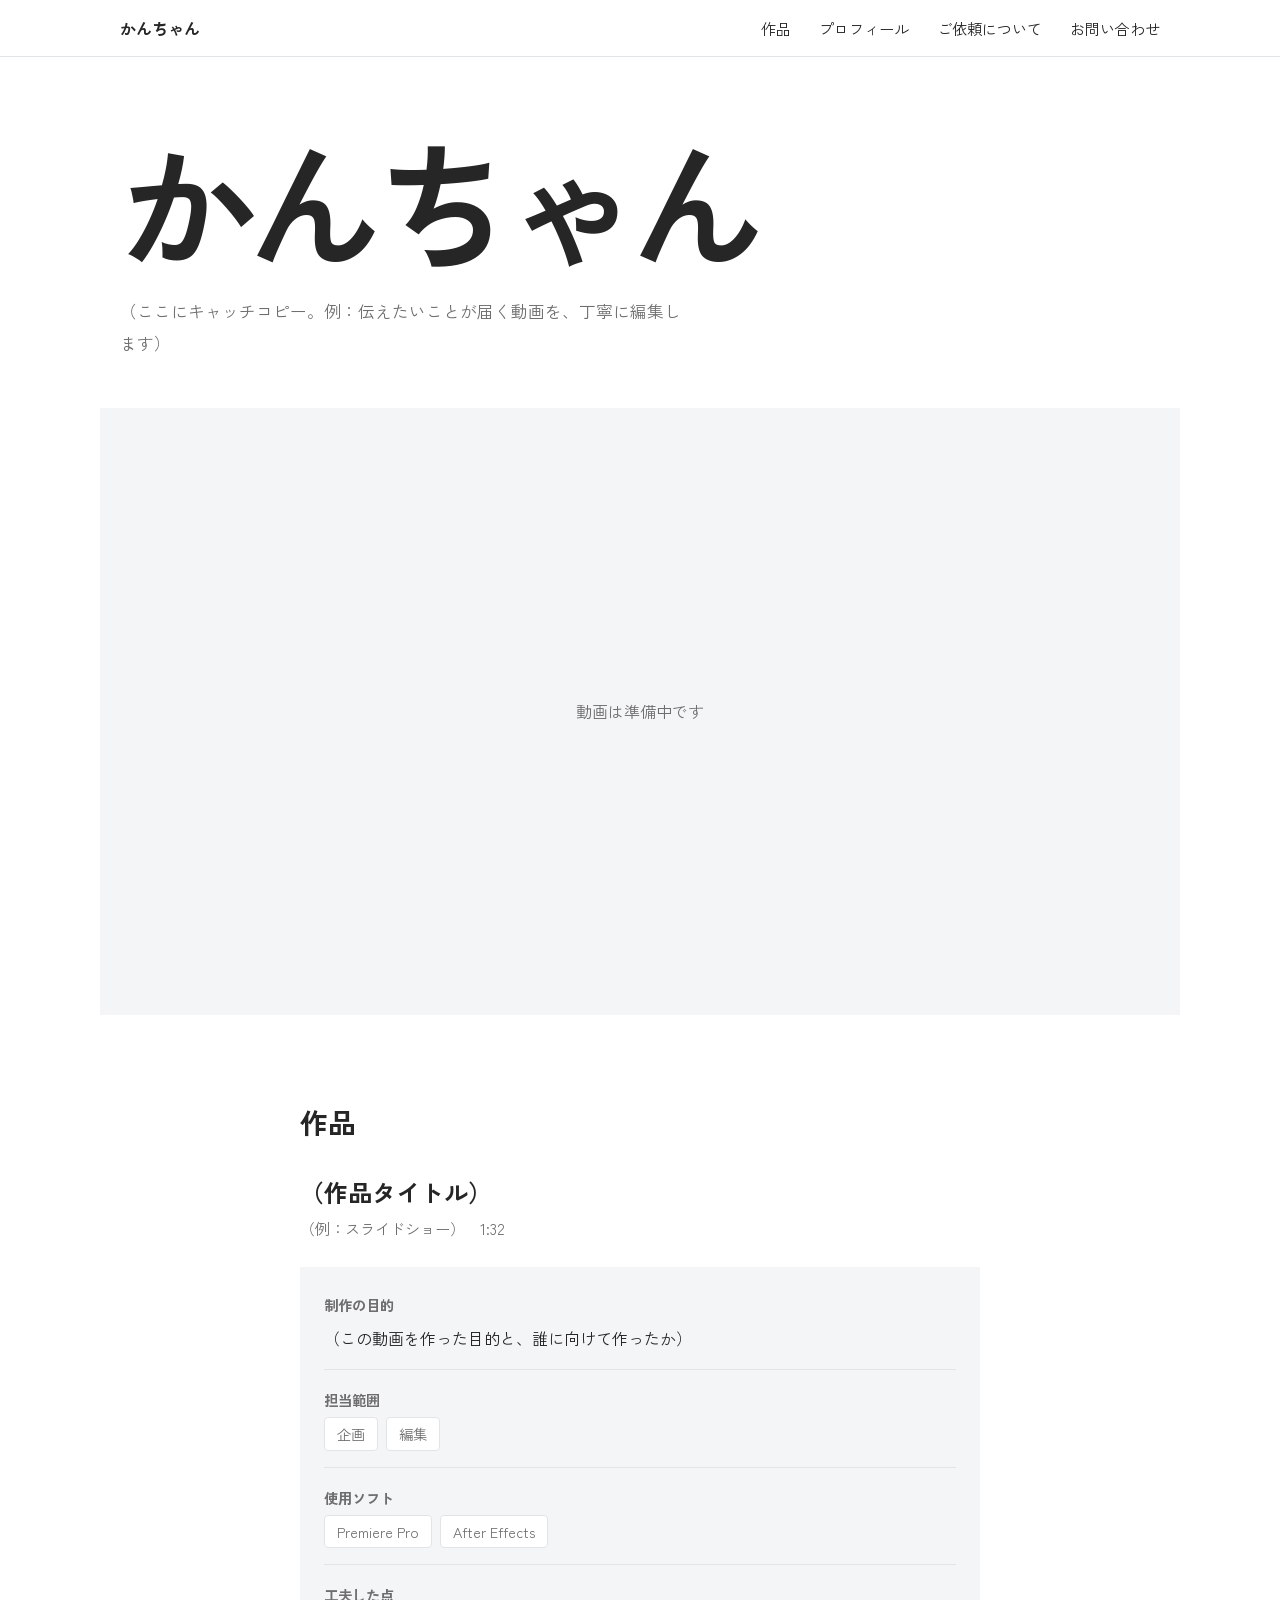
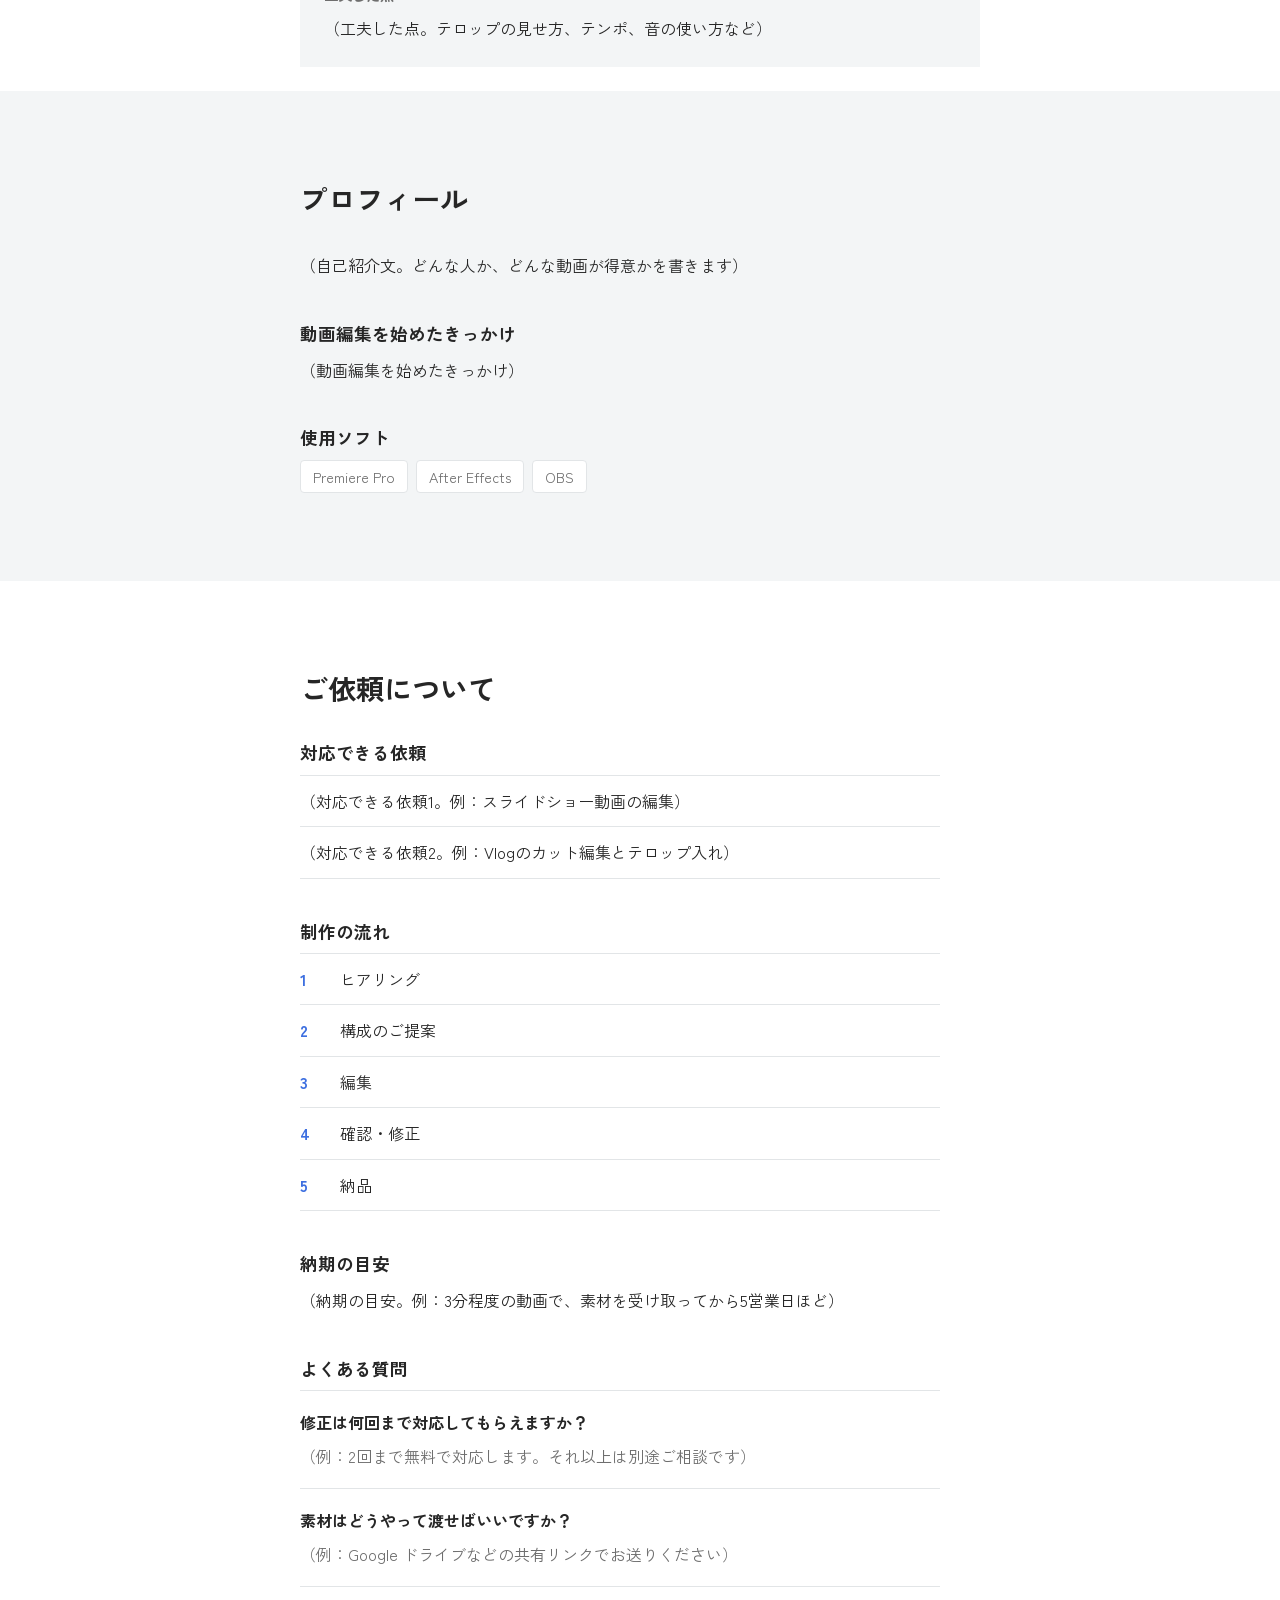
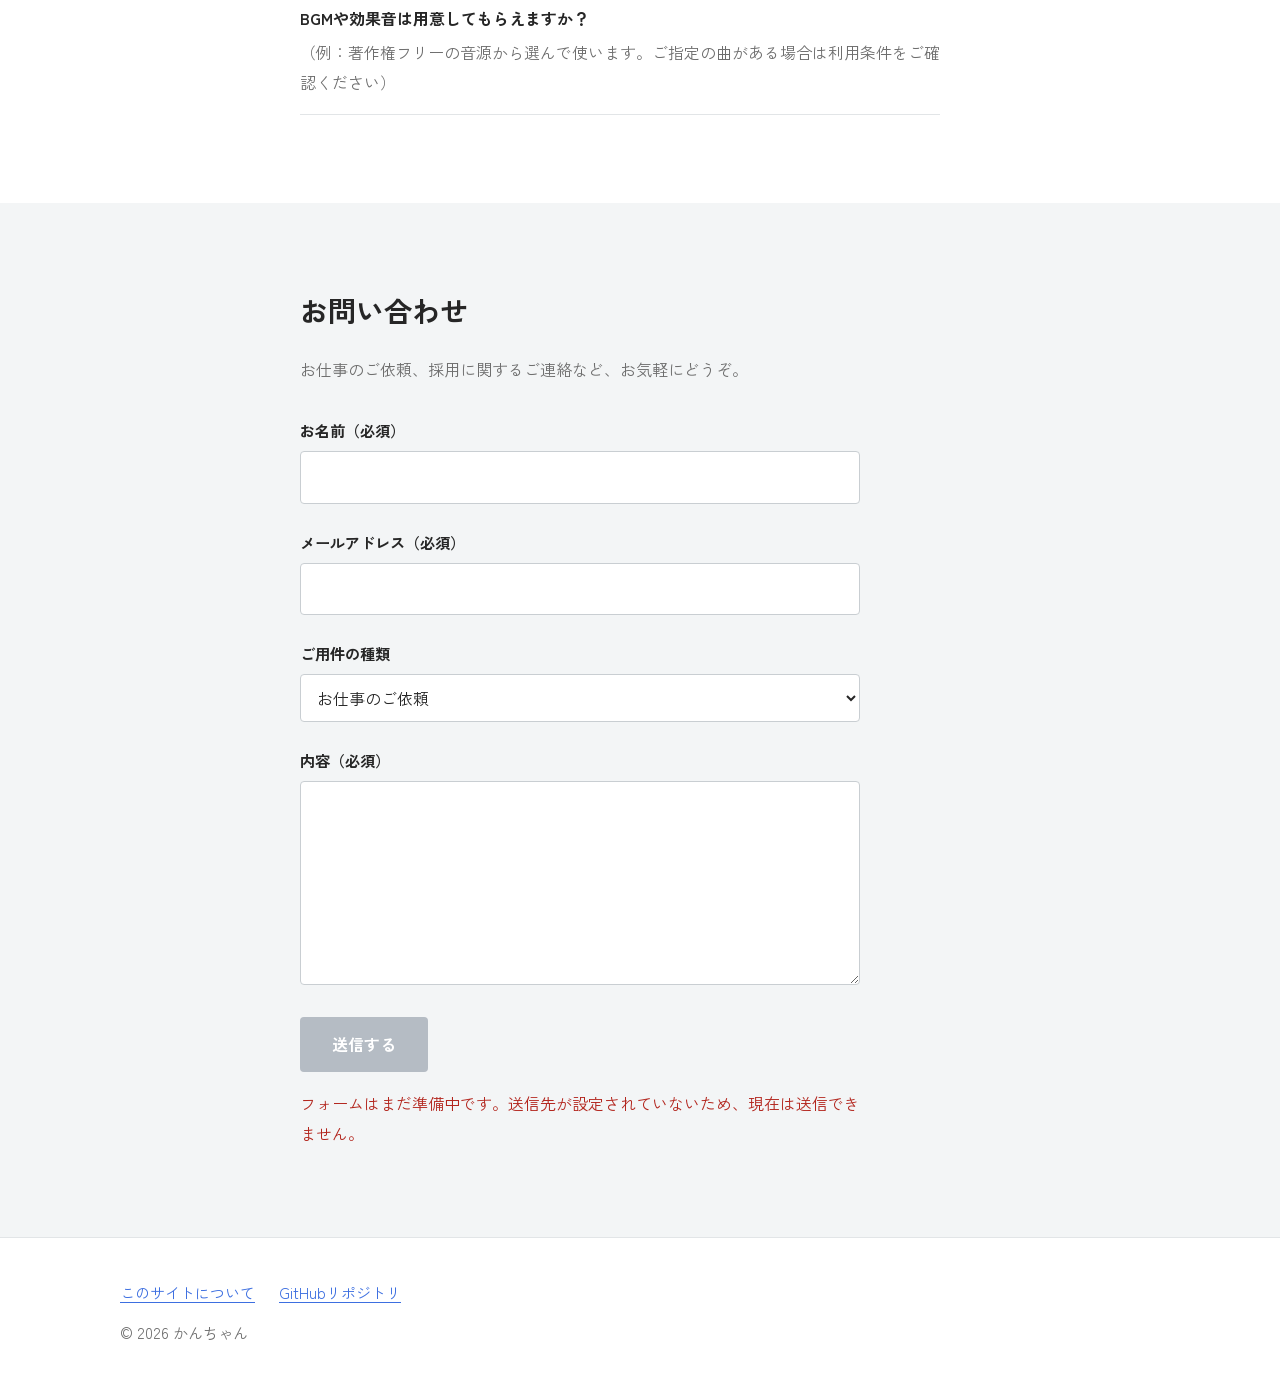
==== index.html @ 6560cdaa "ポートフォリオサイトの初期版 Co-Authored-By: Claude Sonnet 5 <noreply@anthropic.com>" ====
<!DOCTYPE html>
<html lang="ja">
<head>
  <meta charset="utf-8">
  <meta name="viewport" content="width=device-width, initial-scale=1">
  <title>かんちゃん | 動画編集ポートフォリオ</title>
  <meta name="description" content="動画編集者かんちゃんのポートフォリオです。制作した動画作品、プロフィール、ご依頼の流れ、お問い合わせフォームを掲載しています。">
  <meta property="og:type" content="website">
  <meta property="og:title" content="かんちゃん | 動画編集ポートフォリオ">
  <meta property="og:description" content="動画編集者かんちゃんのポートフォリオです。制作した動画作品、プロフィール、ご依頼の流れ、お問い合わせフォームを掲載しています。">
  <meta property="og:image" content="assets/ogp.png">
  <meta name="twitter:card" content="summary_large_image">
  <link rel="icon" href="assets/favicon.svg" type="image/svg+xml">
  <link rel="preconnect" href="https://fonts.googleapis.com">
  <link rel="preconnect" href="https://fonts.gstatic.com" crossorigin>
  <link href="https://fonts.googleapis.com/css2?family=Zen+Kaku+Gothic+New:wght@400;700&display=swap" rel="stylesheet">
  <link rel="stylesheet" href="style.css">
</head>
<body>
  <a class="skip" href="#works">本文へ移動</a>

  <header class="site-header">
    <div class="header-inner">
      <a class="brand" href="#top" data-site="name">かんちゃん</a>
      <button class="menu-button" type="button" aria-expanded="false" aria-controls="global-nav">メニュー</button>
      <nav id="global-nav" class="global-nav" aria-label="ページ内リンク">
        <a href="#works">作品</a>
        <a href="#profile">プロフィール</a>
        <a href="#services">ご依頼について</a>
        <a href="#contact">お問い合わせ</a>
      </nav>
    </div>
  </header>

  <main id="top">
    <section class="hero">
      <div class="wrap">
        <h1 class="hero-name" data-site="name">かんちゃん</h1>
        <p class="hero-copy" data-site="catchcopy"></p>
      </div>
      <div id="hero-work" class="hero-work"></div>
    </section>

    <section id="works" class="section">
      <div class="wrap">
        <h2>作品</h2>
      </div>
      <div id="works-list"></div>
      <div id="samples-block" class="wrap samples" hidden>
        <h3>短いサンプル</h3>
        <div id="samples-list" class="samples-list"></div>
      </div>
    </section>

    <section id="profile" class="section section-tint">
      <div class="wrap">
        <h2>プロフィール</h2>
        <div class="prose">
          <p id="profile-intro"></p>
          <h3>動画編集を始めたきっかけ</h3>
          <p id="profile-origin"></p>
          <h3>使用ソフト</h3>
          <ul id="profile-tools" class="tags"></ul>
        </div>
      </div>
    </section>

    <section id="services" class="section">
      <div class="wrap">
        <h2>ご依頼について</h2>
        <div class="prose">
          <h3>対応できる依頼</h3>
          <ul id="services-types" class="plain-list"></ul>
          <h3>制作の流れ</h3>
          <ol id="services-flow" class="flow"></ol>
          <h3>納期の目安</h3>
          <p id="services-schedule"></p>
          <div id="services-faq-block" hidden>
            <h3>よくある質問</h3>
            <dl id="services-faq" class="faq"></dl>
          </div>
        </div>
      </div>
    </section>

    <section id="contact" class="section section-tint">
      <div class="wrap">
        <h2>お問い合わせ</h2>
        <p class="lead">お仕事のご依頼、採用に関するご連絡など、お気軽にどうぞ。</p>
        <form id="contact-form" class="form" novalidate>
          <div class="field">
            <label for="f-name">お名前（必須）</label>
            <input id="f-name" name="name" type="text" autocomplete="name" required>
          </div>
          <div class="field">
            <label for="f-email">メールアドレス（必須）</label>
            <input id="f-email" name="email" type="email" autocomplete="email" required>
          </div>
          <div class="field">
            <label for="f-category">ご用件の種類</label>
            <select id="f-category" name="category">
              <option>お仕事のご依頼</option>
              <option>採用に関するご連絡</option>
              <option>その他</option>
            </select>
          </div>
          <div class="field">
            <label for="f-message">内容（必須）</label>
            <textarea id="f-message" name="message" rows="6" required></textarea>
          </div>
          <!-- スパム対策：人間には見えない欄。Formspreeはここに入力があると破棄します -->
          <div class="hp" aria-hidden="true">
            <label for="f-gotcha">この欄は空のままにしてください</label>
            <input id="f-gotcha" name="_gotcha" type="text" tabindex="-1" autocomplete="off">
          </div>
          <button id="f-submit" class="button" type="submit">送信する</button>
          <p id="form-status" class="form-status" role="status" aria-live="polite"></p>
        </form>
      </div>
    </section>
  </main>

  <footer class="site-footer">
    <div class="wrap footer-inner">
      <p class="footer-links">
        <a href="about-this-site.html">このサイトについて</a>
        <a id="repo-link" href="#" rel="noopener">GitHubリポジトリ</a>
      </p>
      <p class="copyright">&copy; <span id="year"></span> <span data-site="name">かんちゃん</span></p>
    </div>
  </footer>

  <script src="content.js"></script>
  <script src="main.js"></script>
</body>
</html>
---- style.css ----
:root {
  --paper: #FFFFFF;
  --mist: #F3F5F6;
  --ink: #262626;
  --sub: #6E6E6E;
  --line: #E2E5E7;
  --accent: #3D6FE0;
  --gutter: 20px;
}

* { box-sizing: border-box; }

html { scroll-behavior: smooth; scroll-padding-top: 72px; }

body {
  margin: 0;
  background: var(--paper);
  color: var(--ink);
  font-family: "Zen Kaku Gothic New", "Hiragino Kaku Gothic ProN", "Yu Gothic", sans-serif;
  font-weight: 400;
  line-height: 1.9;
  -webkit-text-size-adjust: 100%;
}

a { color: var(--accent); text-underline-offset: 3px; }

:focus-visible { outline: 3px solid var(--accent); outline-offset: 3px; }

.wrap { max-width: 720px; margin: 0 auto; padding: 0 var(--gutter); }

.skip {
  position: absolute; left: 8px; top: -60px;
  background: var(--paper); padding: 8px 12px; z-index: 30;
}
.skip:focus { top: 8px; }

/* ---------- ヘッダー ---------- */
.site-header {
  position: sticky; top: 0; z-index: 20;
  background: var(--paper);
  border-bottom: 1px solid var(--line);
}
.header-inner {
  max-width: 1080px; margin: 0 auto; padding: 0 var(--gutter);
  min-height: 56px; display: flex; align-items: center; justify-content: space-between;
  flex-wrap: wrap;
}
.brand { color: var(--ink); font-weight: 700; text-decoration: none; }
.global-nav { display: flex; gap: 28px; }
.global-nav a { color: var(--ink); text-decoration: none; font-size: 0.95rem; }
.global-nav a:hover { color: var(--accent); }
.menu-button {
  display: none; font: inherit; background: none; border: 1px solid var(--line);
  border-radius: 4px; padding: 6px 12px; color: var(--ink); cursor: pointer;
}

/* ---------- ファーストビュー ---------- */
.hero { padding: 72px 0 0; }
.hero-name {
  margin: 0;
  font-size: clamp(3.5rem, 13vw, 8.5rem);
  font-weight: 700;
  letter-spacing: -0.06em;
  line-height: 1.05;
}
.hero-copy { margin: 24px 0 0; color: var(--sub); font-size: 1.05rem; max-width: 34em; }
.hero .wrap { max-width: 1080px; }
.hero-work { margin-top: 48px; }

/* ---------- 動画 ---------- */
.video {
  position: relative; aspect-ratio: 16 / 9;
  max-width: 1080px; margin: 0 auto; background: #111;
}
.video iframe, .video-play, .video-play img {
  position: absolute; inset: 0; width: 100%; height: 100%; border: 0;
}
.video-play { padding: 0; background: none; border: 0; cursor: pointer; }
.video-play img { object-fit: cover; }
.play-icon {
  position: absolute; left: 50%; top: 50%; width: 72px; height: 72px; margin: -36px 0 0 -36px;
  background: rgba(255, 255, 255, 0.92); border-radius: 50%;
}
.play-icon::after {
  content: ""; position: absolute; left: 29px; top: 22px;
  border-left: 22px solid var(--ink);
  border-top: 14px solid transparent; border-bottom: 14px solid transparent;
}
.video-empty {
  background: var(--mist); display: flex; align-items: center; justify-content: center;
  color: var(--sub);
}
.video-empty p { margin: 0; }

/* ---------- セクション ---------- */
.section { padding: 88px 0; }
.section-tint { background: var(--mist); }
h2 { font-size: 1.75rem; line-height: 1.4; margin: 0 0 32px; }
h3 { font-size: 1.1rem; line-height: 1.5; margin: 40px 0 8px; }
.prose > h3:first-child { margin-top: 0; }
.prose p { margin: 0 0 1em; max-width: 40em; }
.lead { margin: -8px 0 32px; color: var(--sub); }

.tags, .plain-list { list-style: none; margin: 0; padding: 0; }
.tags { display: flex; flex-wrap: wrap; gap: 8px; }
.tags li {
  border: 1px solid var(--line); background: var(--paper);
  padding: 2px 12px; border-radius: 4px; font-size: 0.9rem; color: var(--sub);
}
.section-tint .tags li, .work .tags li { background: var(--paper); }
.plain-list li { padding: 10px 0; border-bottom: 1px solid var(--line); max-width: 40em; }
.plain-list li:first-child { border-top: 1px solid var(--line); }

.flow { margin: 0; padding: 0; list-style: none; counter-reset: step; }
.flow li {
  counter-increment: step; display: flex; gap: 16px; align-items: baseline;
  padding: 10px 0; border-bottom: 1px solid var(--line); max-width: 40em;
}
.flow li::before {
  content: counter(step); font-weight: 700; color: var(--accent); min-width: 1.5em;
}
.flow li:first-child { border-top: 1px solid var(--line); }

/* ---------- 作品 ---------- */
#works { padding-bottom: 24px; }
.work { margin-top: 56px; }
.work:first-child { margin-top: 0; }
.work + .work { padding-top: 56px; border-top: 1px solid var(--line); }
.work .video { margin-bottom: 32px; }
.work-title { font-size: 1.5rem; margin: 0; }
.work-meta { margin: 4px 0 24px; color: var(--sub); font-size: 0.95rem; }
.work-details { margin: 0; background: var(--mist); padding: 8px 24px; }
.work-details .row { padding: 16px 0; border-bottom: 1px solid var(--line); }
.work-details .row:last-child { border-bottom: 0; }
.work-details dt { font-weight: 700; font-size: 0.9rem; color: var(--sub); }
.work-details dd { margin: 4px 0 0; }
.empty { margin: 0; padding: 48px 0; color: var(--sub); }

/* ---------- 短いサンプル ---------- */
.samples { margin-top: 72px; padding-top: 48px; border-top: 1px solid var(--line); max-width: 1080px; }
.samples h3 { margin-top: 0; }
.samples-list { display: grid; grid-template-columns: repeat(2, 1fr); gap: 32px 24px; }
.sample { margin: 0; }
.sample .video { margin: 0; }
.sample figcaption { margin-top: 10px; display: flex; flex-direction: column; font-size: 0.95rem; line-height: 1.7; }
.sample figcaption span { color: var(--sub); }

/* ---------- よくある質問 ---------- */
.faq { margin: 0; max-width: 40em; }
.faq-item { padding: 16px 0; border-bottom: 1px solid var(--line); }
.faq-item:first-child { border-top: 1px solid var(--line); }
.faq dt { font-weight: 700; }
.faq dd { margin: 4px 0 0; color: var(--sub); }

/* ---------- フォーム ---------- */
.hp { position: absolute; left: -9999px; width: 1px; height: 1px; overflow: hidden; }
.form { max-width: 560px; }
.field { margin-bottom: 24px; }
label { display: block; font-weight: 700; font-size: 0.95rem; margin-bottom: 6px; }
input, select, textarea {
  width: 100%; font: inherit; color: var(--ink); background: var(--paper);
  border: 1px solid #C9CED2; border-radius: 4px; padding: 10px 12px;
}
input:focus-visible, select:focus-visible, textarea:focus-visible {
  outline: 3px solid var(--accent); outline-offset: 1px; border-color: var(--accent);
}
.button {
  font: inherit; font-weight: 700; color: #fff; background: var(--accent);
  border: 0; border-radius: 4px; padding: 12px 32px; cursor: pointer;
}
.button:hover { filter: brightness(0.92); }
.button:disabled { background: #B5BCC4; cursor: not-allowed; filter: none; }
.form-status { margin: 16px 0 0; min-height: 1.9em; }
.form-status.is-success { color: #1F7A46; font-weight: 700; }
.form-status.is-error { color: #B3261E; }

/* ---------- このサイトについて ---------- */
.page-title { font-size: clamp(1.75rem, 5vw, 2.5rem); margin: 0 0 40px; line-height: 1.3; }
.h2-small { font-size: 1.15rem; margin: 40px 0 8px; }
.about .prose > .h2-small:first-of-type { margin-top: 0; }
.spec { border-collapse: collapse; width: 100%; max-width: 40em; margin-bottom: 1em; }
.spec th, .spec td { text-align: left; padding: 10px 12px 10px 0; border-bottom: 1px solid var(--line); vertical-align: top; }
.spec th { font-weight: 700; white-space: nowrap; }

/* ---------- フッター ---------- */
.site-footer { border-top: 1px solid var(--line); padding: 40px 0; font-size: 0.95rem; }
.footer-inner { max-width: 1080px; }
.footer-links { display: flex; flex-wrap: wrap; gap: 24px; margin: 0 0 12px; }
.copyright { margin: 0; color: var(--sub); }

/* ---------- スマホ ---------- */
@media (max-width: 720px) {
  .hero { padding-top: 48px; }
  .section { padding: 64px 0; }
  .menu-button { display: block; }
  .global-nav:not(.is-static) {
    display: none; flex-direction: column; gap: 0; width: 100%; padding-bottom: 8px;
  }
  .global-nav:not(.is-static).is-open { display: flex; }
  .global-nav:not(.is-static) a { padding: 12px 0; border-top: 1px solid var(--line); }
  .work-details { padding: 4px 16px; }
  .samples-list { grid-template-columns: 1fr; }
}

@media (prefers-reduced-motion: reduce) {
  html { scroll-behavior: auto; }
  * { transition: none !important; animation: none !important; }
}
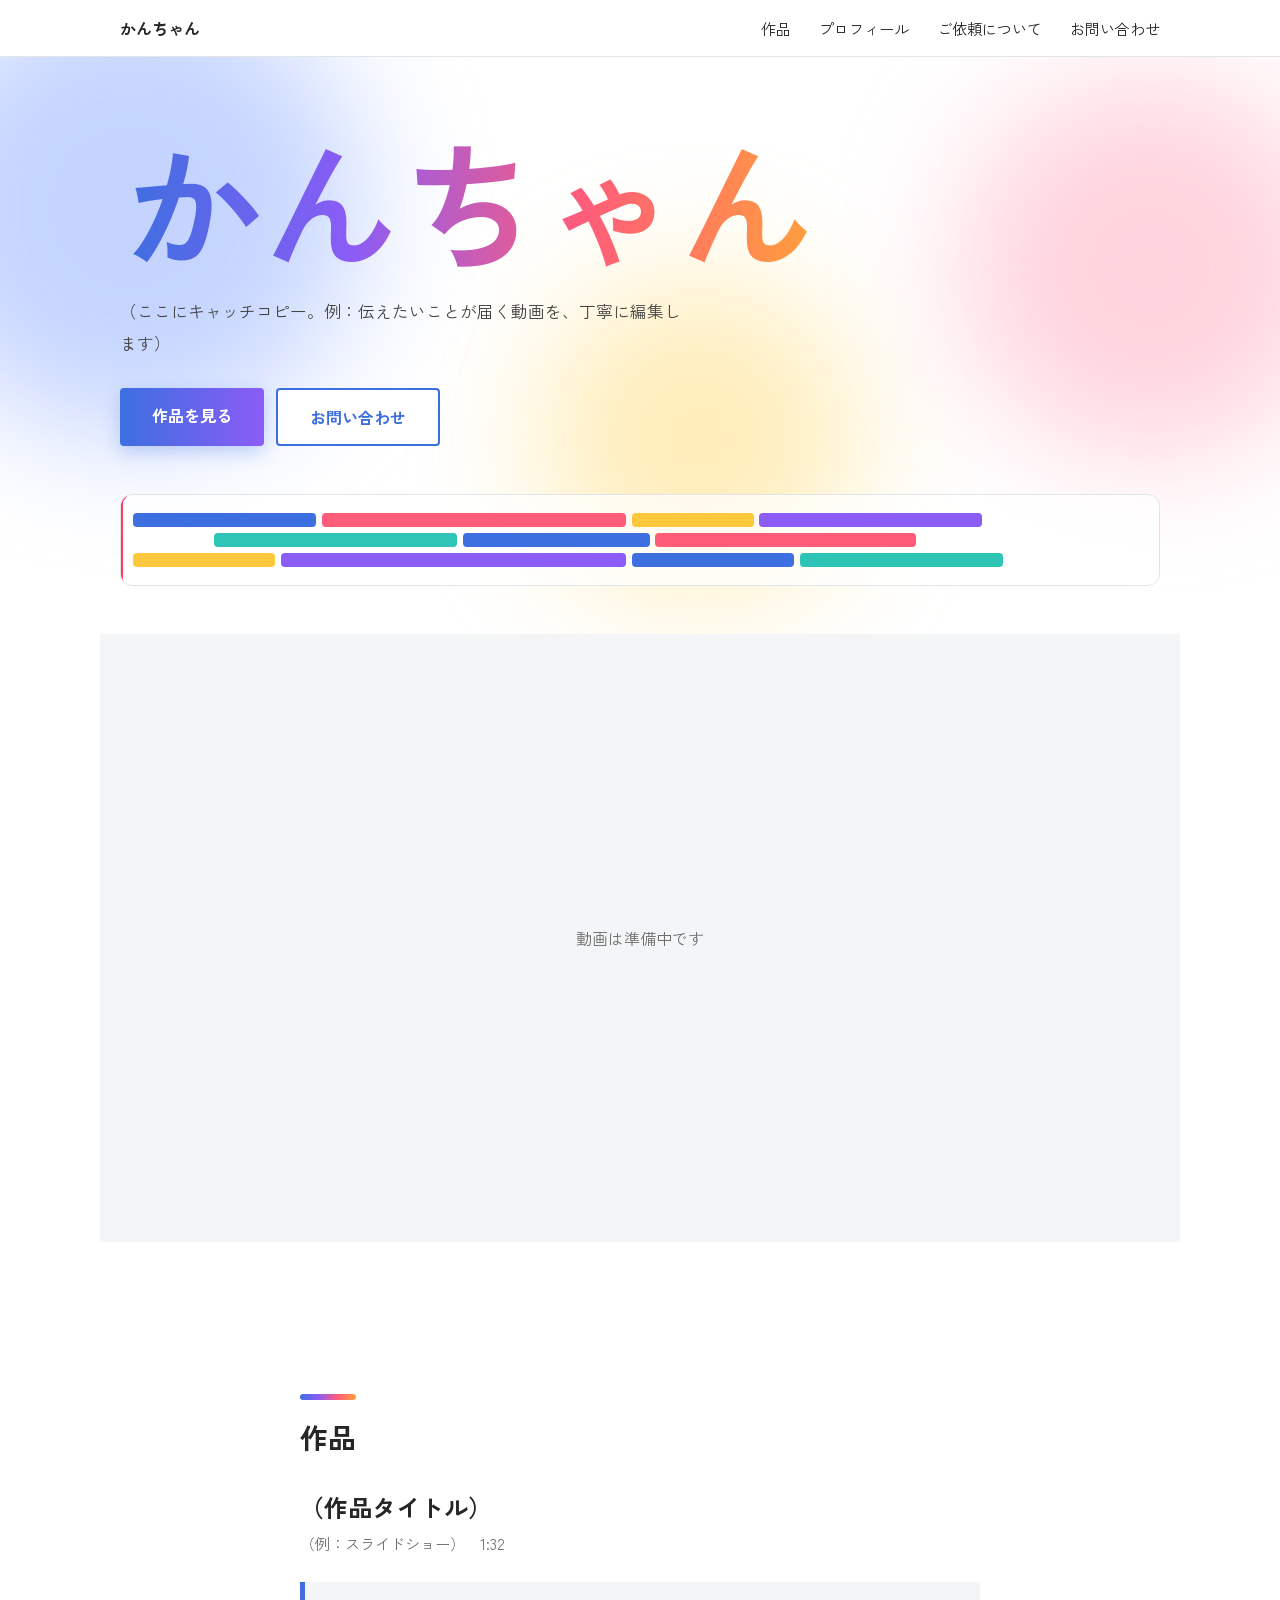
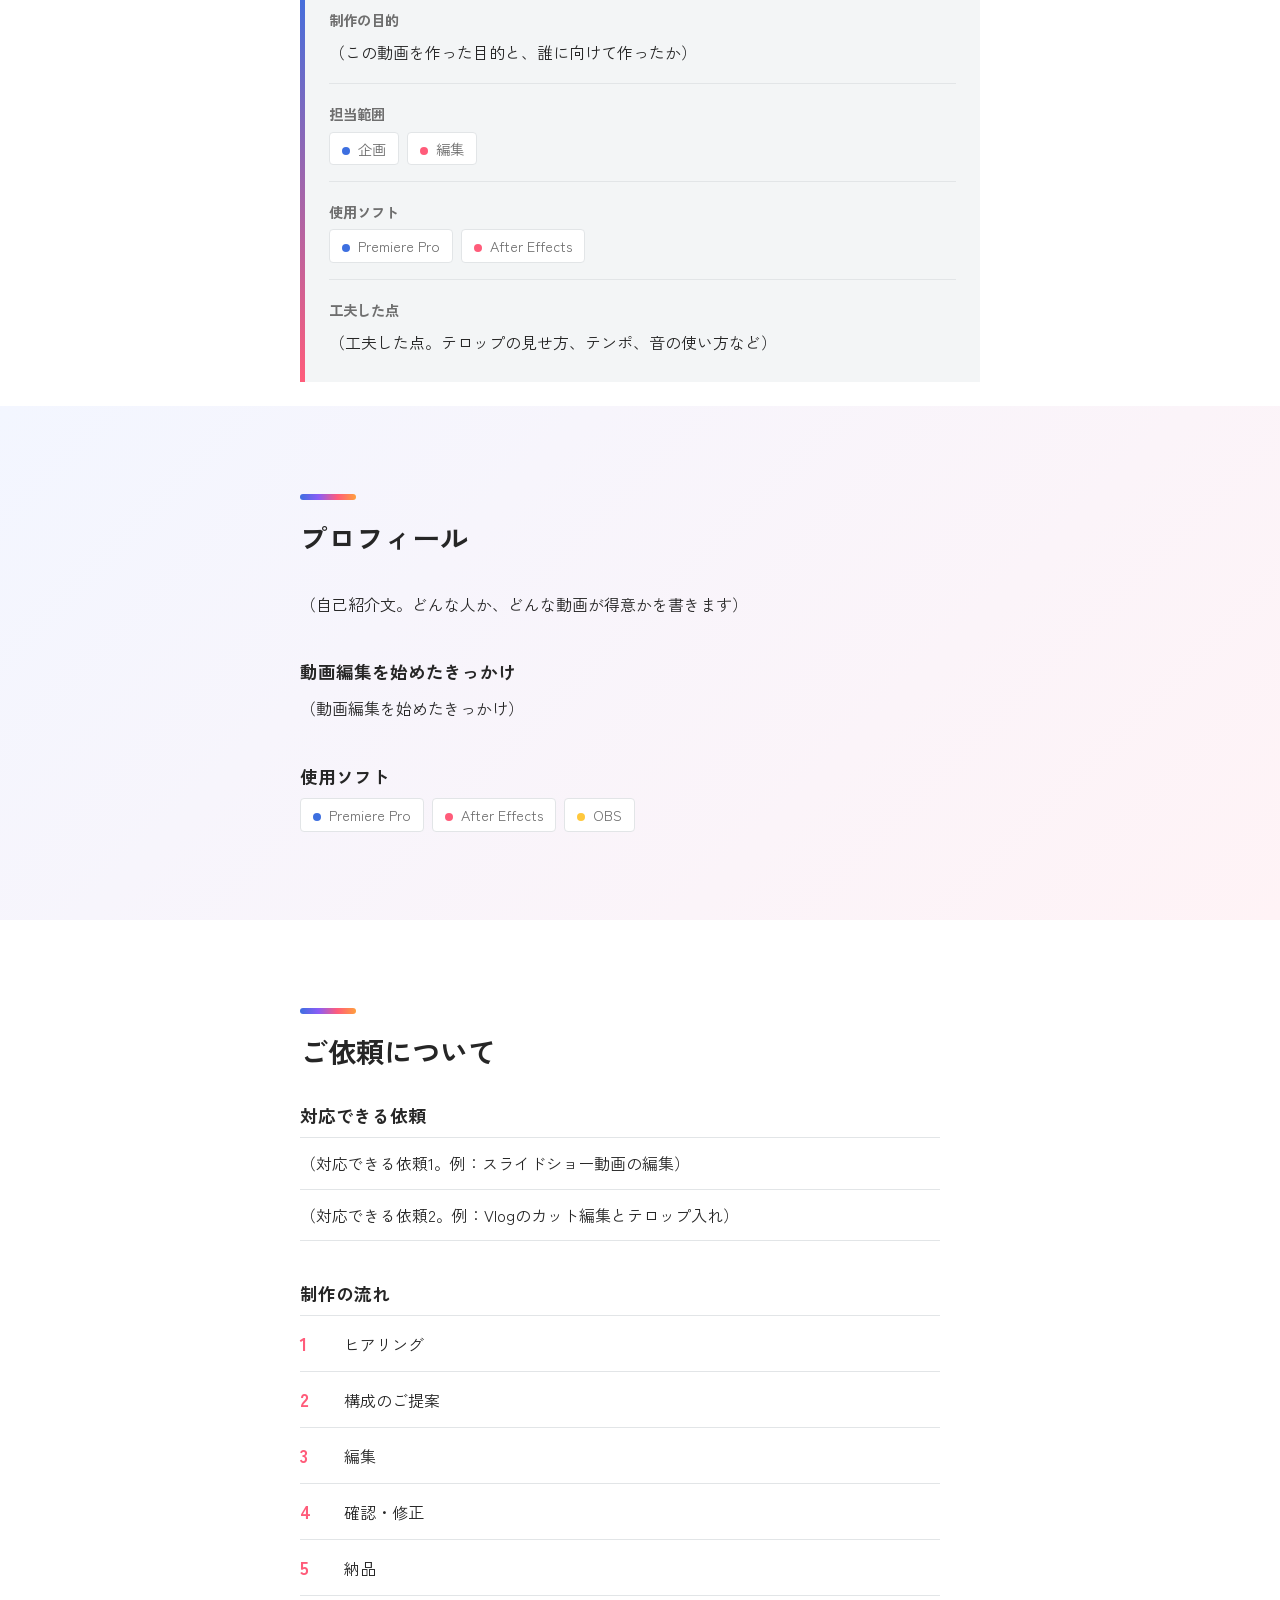
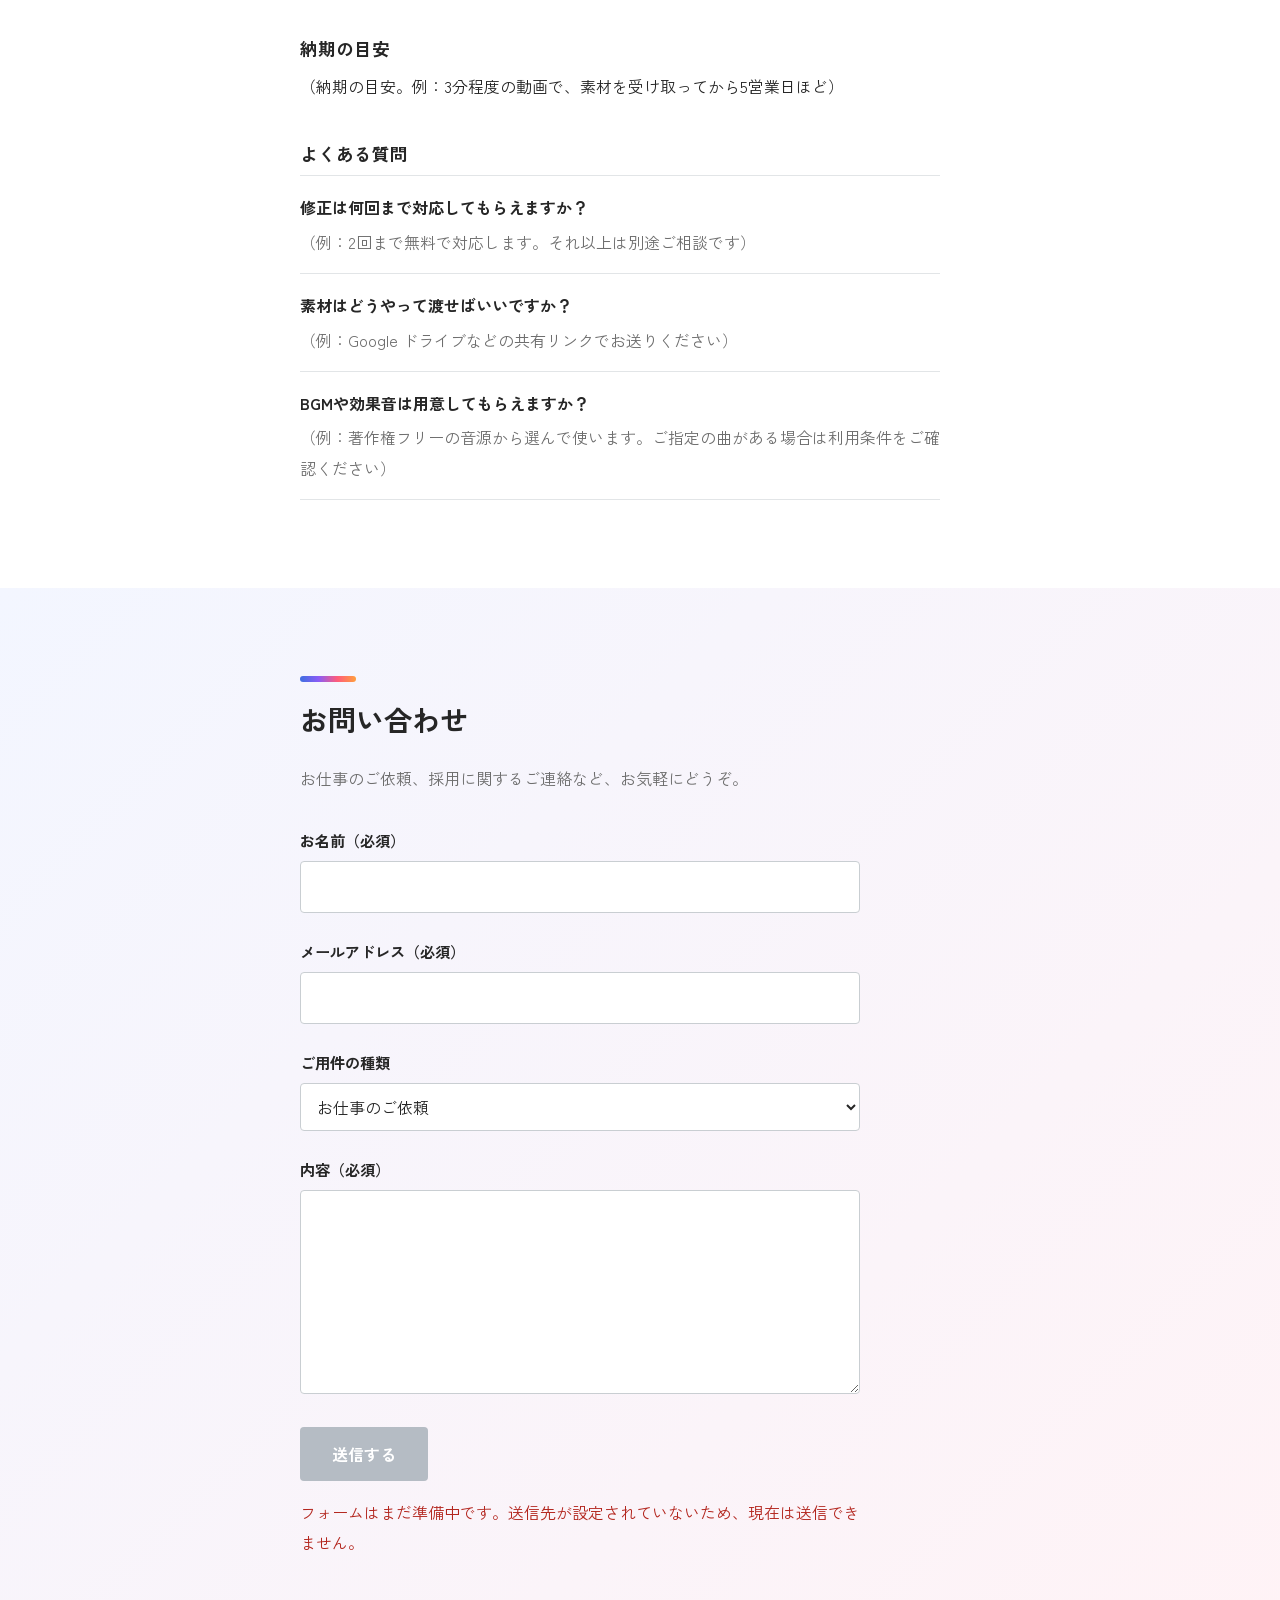
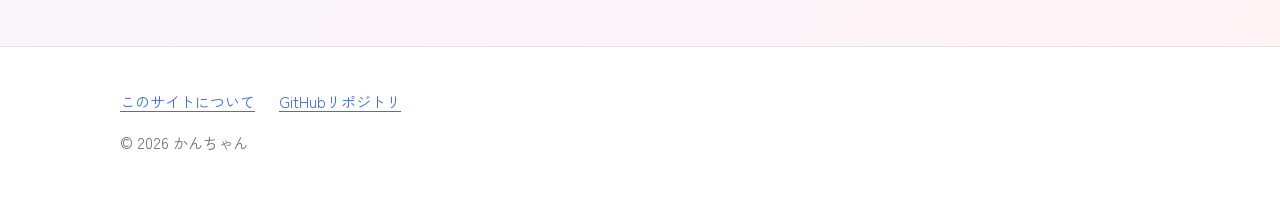
==== commit 9b0d33ce: "ファーストビューに色と動きを追加 - 表示名の1文字ずつの登場とグラデーション、背景の色のかたまり - タイムライン風の飾りと再生ヘッド、進行バー - スクロールで現れる表示、ボタンと動画の動き  C" ====
--- a/index.html
+++ b/index.html
@@ -6,17 +6,20 @@
   <title>かんちゃん | 動画編集ポートフォリオ</title>
   <meta name="description" content="動画編集者かんちゃんのポートフォリオです。制作した動画作品、プロフィール、ご依頼の流れ、お問い合わせフォームを掲載しています。">
   <meta property="og:type" content="website">
+  <meta property="og:url" content="https://canchan114514.github.io/portfolio/">
   <meta property="og:title" content="かんちゃん | 動画編集ポートフォリオ">
   <meta property="og:description" content="動画編集者かんちゃんのポートフォリオです。制作した動画作品、プロフィール、ご依頼の流れ、お問い合わせフォームを掲載しています。">
-  <meta property="og:image" content="assets/ogp.png">
+  <meta property="og:image" content="https://canchan114514.github.io/portfolio/assets/ogp.png">
   <meta name="twitter:card" content="summary_large_image">
   <link rel="icon" href="assets/favicon.svg" type="image/svg+xml">
   <link rel="preconnect" href="https://fonts.googleapis.com">
   <link rel="preconnect" href="https://fonts.gstatic.com" crossorigin>
   <link href="https://fonts.googleapis.com/css2?family=Zen+Kaku+Gothic+New:wght@400;700&display=swap" rel="stylesheet">
   <link rel="stylesheet" href="style.css">
+  <script>document.documentElement.classList.add("js");</script>
 </head>
 <body>
+  <div class="progress" aria-hidden="true"></div>
   <a class="skip" href="#works">本文へ移動</a>
 
   <header class="site-header">
@@ -34,9 +37,23 @@
 
   <main id="top">
     <section class="hero">
-      <div class="wrap">
+      <div class="hero-bg" aria-hidden="true">
+        <i class="blob b1"></i><i class="blob b2"></i><i class="blob b3"></i>
+      </div>
+      <div class="wrap hero-inner">
         <h1 class="hero-name" data-site="name">かんちゃん</h1>
         <p class="hero-copy" data-site="catchcopy"></p>
+        <p class="hero-cta">
+          <a class="button" href="#works">作品を見る</a>
+          <a class="button button-ghost" href="#contact">お問い合わせ</a>
+        </p>
+        <!-- 動画編集ソフトのタイムラインをイメージした飾り。再生ヘッドが左から右へ動き続けます -->
+        <div class="timeline" aria-hidden="true">
+          <div class="track"><span class="clip c-b" style="--w:18%;--d:0"></span><span class="clip c-p" style="--w:30%;--d:1"></span><span class="clip c-y" style="--w:12%;--d:2"></span><span class="clip c-v" style="--w:22%;--d:3"></span></div>
+          <div class="track track-2"><span class="clip c-g" style="--w:26%;--d:2"></span><span class="clip c-b" style="--w:20%;--d:3"></span><span class="clip c-p" style="--w:28%;--d:4"></span></div>
+          <div class="track"><span class="clip c-y" style="--w:14%;--d:3"></span><span class="clip c-v" style="--w:34%;--d:4"></span><span class="clip c-b" style="--w:16%;--d:5"></span><span class="clip c-g" style="--w:20%;--d:6"></span></div>
+          <span class="playhead"></span>
+        </div>
       </div>
       <div id="hero-work" class="hero-work"></div>
     </section>
--- a/style.css
+++ b/style.css
@@ -206,3 +206,145 @@
   html { scroll-behavior: auto; }
   * { transition: none !important; animation: none !important; }
 }
+
+/* ============================================================
+   動きと色（ファーストビューの演出、スクロールで現れる動き、ボタンなど）
+   ============================================================ */
+:root {
+  --pop: #FF5C7A;
+  --violet: #8B5CF6;
+  --sun: #FFC83D;
+  --mint: #2EC4B6;
+  --grad: linear-gradient(90deg, #3D6FE0, #8B5CF6, #FF5C7A, #FF9F3D);
+}
+
+/* ---- ページ上部の進行バー ---- */
+.progress {
+  position: fixed; top: 0; left: 0; z-index: 40; height: 4px; width: 100%;
+  background: var(--grad); transform: scaleX(0); transform-origin: left;
+}
+
+/* ---- ヘッダー ---- */
+.site-header { background: rgba(255, 255, 255, 0.85); backdrop-filter: blur(10px); }
+.global-nav:not(.is-static) a { position: relative; }
+.global-nav:not(.is-static) a::after {
+  content: ""; position: absolute; left: 0; bottom: -4px; height: 3px; width: 100%;
+  background: var(--grad); border-radius: 2px; transform: scaleX(0); transform-origin: left;
+  transition: transform 0.3s ease;
+}
+.global-nav:not(.is-static) a:hover::after { transform: scaleX(1); }
+
+/* ---- ファーストビュー ---- */
+.hero { position: relative; overflow: hidden; padding-bottom: 64px; }
+.hero-bg { position: absolute; inset: 0; z-index: 0; pointer-events: none; }
+.blob {
+  position: absolute; border-radius: 50%; filter: blur(64px); opacity: 0.6;
+  animation: float 14s ease-in-out infinite alternate;
+}
+.b1 { width: 460px; height: 460px; background: #9DB8FF; left: -100px; top: -80px; }
+.b2 { width: 380px; height: 380px; background: #FFB6C6; right: -60px; top: 20px; animation-duration: 17s; }
+.b3 { width: 320px; height: 320px; background: #FFE18C; left: 42%; top: 220px; animation-duration: 21s; }
+@keyframes float { to { transform: translate(70px, 50px) scale(1.18); } }
+.hero-inner, .hero-work { position: relative; z-index: 1; }
+
+.hero-name .ch {
+  display: inline-block;
+  background: var(--grad); background-size: 500% 100%;
+  background-position: calc(var(--i) * 25%) 0;
+  -webkit-background-clip: text; background-clip: text; color: transparent;
+  padding: 0 0.04em;
+  animation: rise 0.9s cubic-bezier(0.2, 0.8, 0.2, 1) both, wave 3.6s ease-in-out infinite;
+  animation-delay: calc(var(--i) * 0.09s), calc(1.4s + var(--i) * 0.18s);
+  transition: transform 0.2s;
+}
+.hero-name .ch:hover { transform: translateY(-10px) rotate(-4deg); }
+@keyframes rise { from { opacity: 0; transform: translateY(70%) rotate(6deg); } }
+@keyframes wave { 50% { transform: translateY(-6px); } }
+
+.hero-copy, .hero-cta { animation: fadeup 0.8s cubic-bezier(0.2, 0.8, 0.2, 1) both; }
+.hero-copy { animation-delay: 0.7s; color: #444; }
+.hero-cta { animation-delay: 0.9s; display: flex; flex-wrap: wrap; gap: 12px; margin: 28px 0 0; }
+@keyframes fadeup { from { opacity: 0; transform: translateY(20px); } }
+
+/* ---- タイムライン風の飾り ---- */
+.timeline {
+  position: relative; margin-top: 48px; padding: 12px; overflow: hidden;
+  background: rgba(255, 255, 255, 0.7); border: 1px solid var(--line); border-radius: 12px;
+  animation: fadeup 0.8s 1.1s cubic-bezier(0.2, 0.8, 0.2, 1) both;
+}
+.track { display: flex; gap: 6px; margin: 6px 0; }
+.track-2 { padding-left: 8%; }
+.clip {
+  flex: none; width: var(--w); height: 14px; border-radius: 4px; transform-origin: left;
+  animation: grow 0.7s cubic-bezier(0.2, 0.8, 0.2, 1) both;
+  animation-delay: calc(1.2s + var(--d) * 0.1s);
+}
+@keyframes grow { from { transform: scaleX(0); opacity: 0; } }
+.c-b { background: #3D6FE0; } .c-p { background: var(--pop); } .c-y { background: var(--sun); }
+.c-v { background: var(--violet); } .c-g { background: var(--mint); }
+.playhead {
+  position: absolute; top: 0; bottom: 0; left: 0; width: 2px; background: #FF3B5C;
+  animation: scan 7s linear 2s infinite;
+}
+.playhead::before {
+  content: ""; position: absolute; left: -5px; top: 0;
+  border-left: 6px solid transparent; border-right: 6px solid transparent; border-top: 8px solid #FF3B5C;
+}
+@keyframes scan { from { left: 0; } to { left: 100%; } }
+
+/* ---- 見出しと背景 ---- */
+.section > .wrap > h2:not(.h2-small)::before {
+  content: ""; display: block; width: 56px; height: 6px; border-radius: 3px;
+  background: var(--grad); margin-bottom: 18px;
+}
+.section-tint { background: linear-gradient(135deg, #F3F6FF, #FFF3F6); }
+
+/* ---- 作品 ---- */
+.video { overflow: hidden; }
+.video-play img { transition: transform 0.6s ease; }
+.video-play:hover img { transform: scale(1.04); }
+.play-icon { transition: transform 0.25s; }
+.video-play:hover .play-icon { transform: scale(1.12); }
+.play-icon::before {
+  content: ""; position: absolute; inset: 0; border-radius: 50%;
+  border: 3px solid rgba(255, 255, 255, 0.9); animation: ring 2s ease-out infinite;
+}
+@keyframes ring { to { transform: scale(1.7); opacity: 0; } }
+.work-details { border-left: 5px solid; border-image: linear-gradient(180deg, #3D6FE0, #FF5C7A) 1; }
+.tags li::before {
+  content: ""; display: inline-block; width: 8px; height: 8px; border-radius: 50%;
+  margin-right: 8px; background: var(--accent);
+}
+.tags li:nth-child(4n+2)::before { background: var(--pop); }
+.tags li:nth-child(4n+3)::before { background: var(--sun); }
+.tags li:nth-child(4n)::before { background: var(--mint); }
+.flow li::before { color: var(--pop); font-size: 1.15rem; }
+
+/* ---- ボタン ---- */
+.button {
+  display: inline-block; text-decoration: none; text-align: center;
+  background: linear-gradient(90deg, #3D6FE0, #8B5CF6);
+  box-shadow: 0 6px 18px rgba(61, 111, 224, 0.28);
+  transition: transform 0.2s, box-shadow 0.2s;
+}
+.button:hover { transform: translateY(-3px); box-shadow: 0 10px 24px rgba(61, 111, 224, 0.36); filter: none; }
+.button-ghost { background: #fff; color: var(--accent); border: 2px solid var(--accent); box-shadow: none; }
+.button-ghost:hover { box-shadow: 0 8px 20px rgba(61, 111, 224, 0.2); }
+.button:disabled { background: #B5BCC4; box-shadow: none; transform: none; }
+
+/* ---- スクロールで現れる動き（JSが動いているときだけ） ---- */
+html.js .reveal {
+  opacity: 0; transform: translateY(32px);
+  transition: opacity 0.7s ease, transform 0.7s cubic-bezier(0.2, 0.8, 0.2, 1);
+}
+html.js .reveal.in { opacity: 1; transform: none; }
+
+@media (max-width: 720px) {
+  .b1 { width: 300px; height: 300px; } .b2 { width: 260px; height: 260px; } .b3 { display: none; }
+  .timeline { margin-top: 36px; }
+}
+
+@media (prefers-reduced-motion: reduce) {
+  html.js .reveal { opacity: 1; transform: none; }
+  .playhead, .progress { display: none; }
+}
